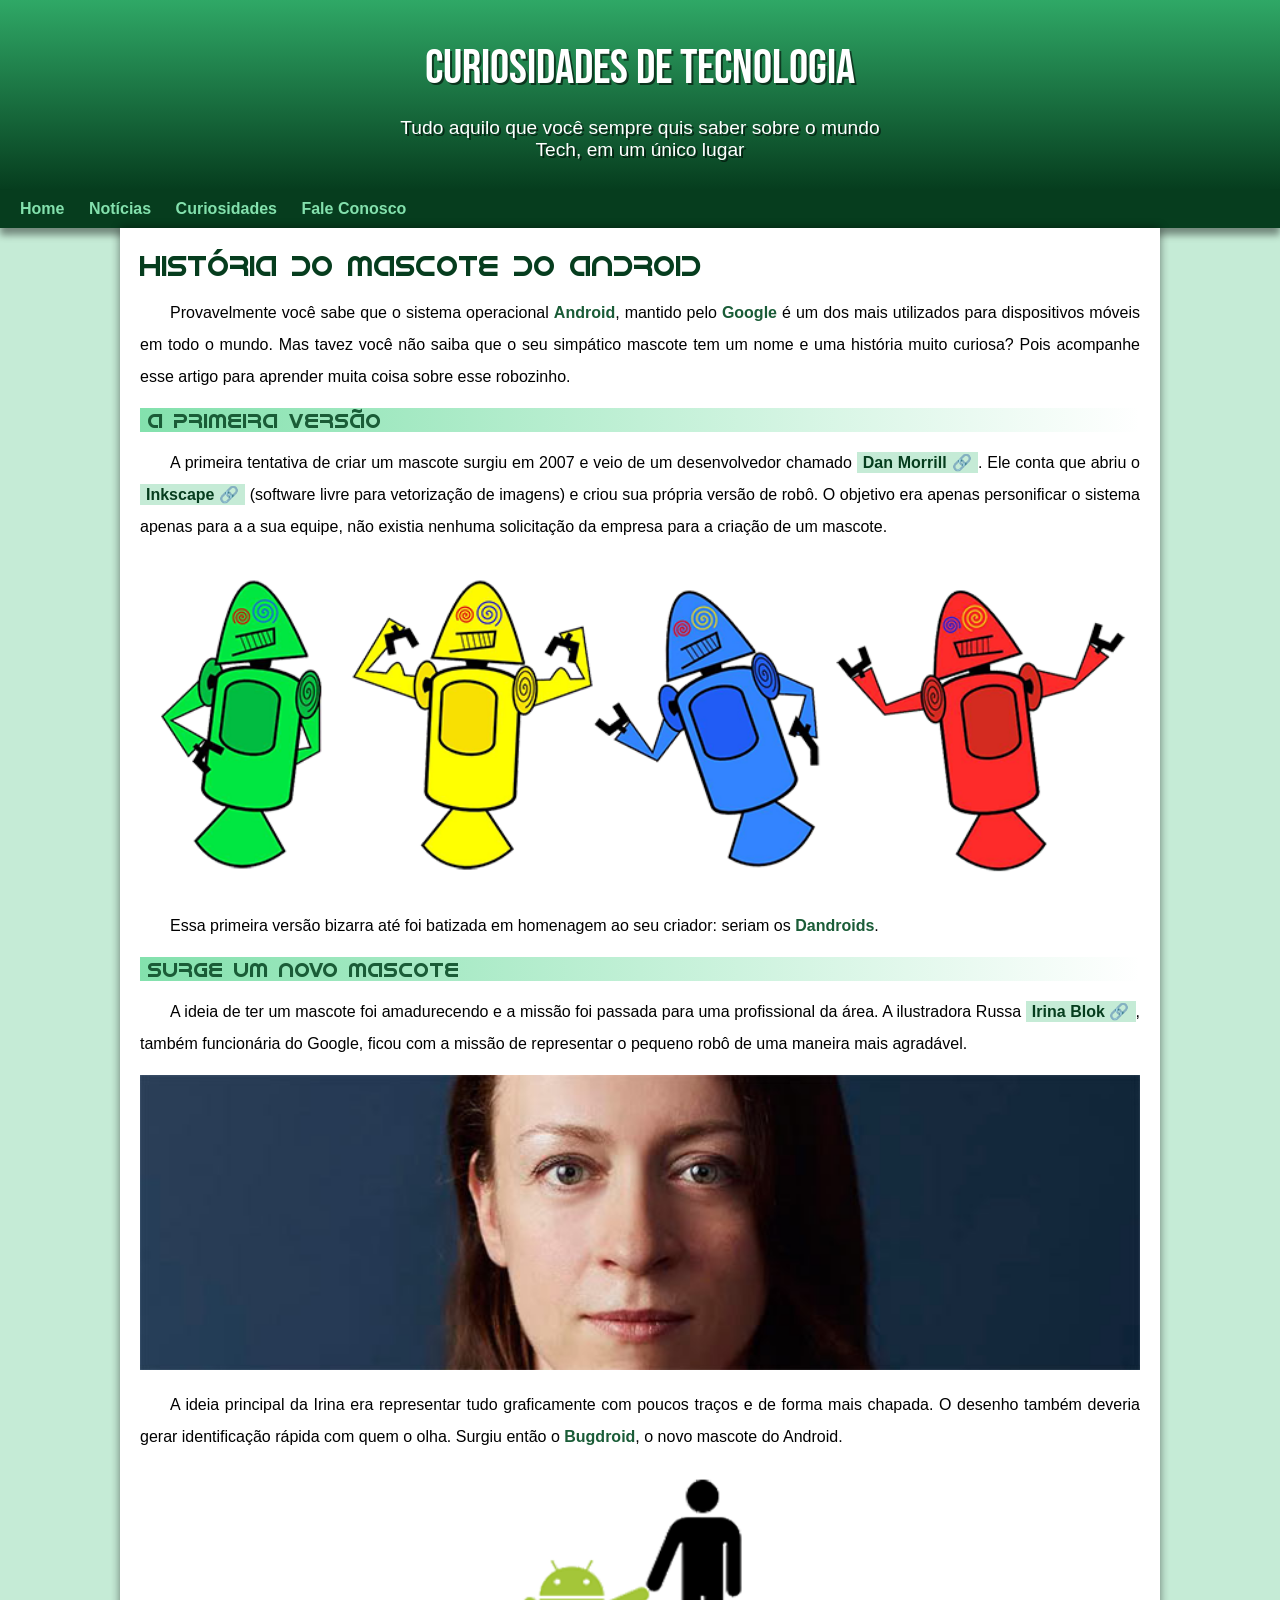
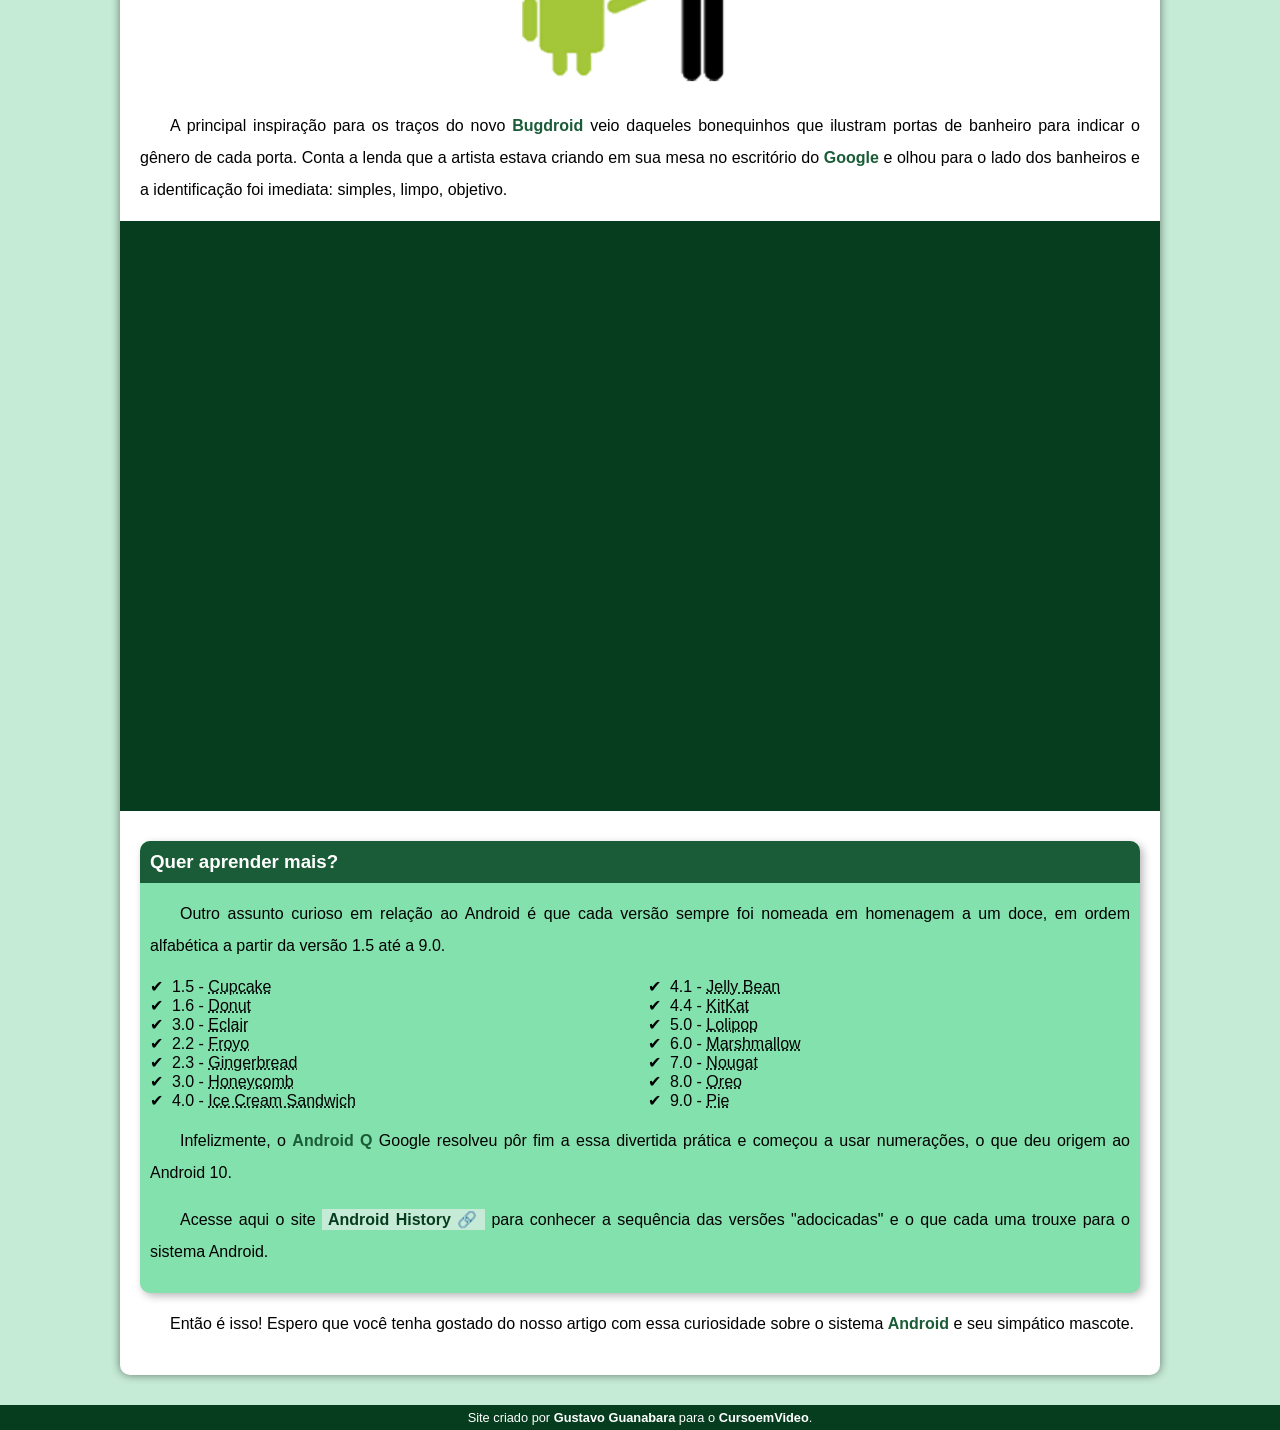
==== index.html @ cdd9ac34 "Novo Site" ====
<!DOCTYPE html>
<html lang="pt-br">
<head>
    <meta charset="UTF-8">
    <meta http-equiv="X-UA-Compatible" content="IE=edge">
    <meta name="viewport" content="width=device-width, initial-scale=1.0">
    <title>Curiosidades Android</title>
    <link rel="shortcut icon" href="imagens\favicon.ico" type="image/x-icon">
    <link rel="stylesheet" href="Style\style.css">
</head>
<body>
    <header>
        <h1>Curiosidades de Tecnologia</h1>
        <p>Tudo aquilo que você sempre quis saber sobre o mundo Tech, em um único lugar</p>
    </header>
    <nav>
        <a href="#">Home</a>
        <a href="#">Notícias</a>
        <a href="#">Curiosidades</a>
        <a href="#">Fale Conosco</a>
    </nav>
    <main>
        <article>
            <h1>História do Mascote do Android</h1>
            <p>Provavelmente você sabe que o sistema operacional <strong>Android</strong>, mantido pelo <strong>Google</strong> é um dos mais utilizados para dispositivos móveis em todo o mundo. Mas tavez você não saiba que o seu simpático mascote tem um nome e uma história muito curiosa? Pois acompanhe esse artigo para aprender muita coisa sobre esse robozinho.</p>
            <h2>A primeira versão</h2>
            <p>A primeira tentativa de criar um mascote surgiu em 2007 e veio de um desenvolvedor chamado <a href="https://androidcommunity.com/dan-morrill-shows-us-the-android-mascot-that-almost-was-20130103/" target="_blank" class="externo">Dan Morrill</a>. Ele conta que abriu o <a href="https://inkscape.org/pt-br/" target="_blank" class="externo">Inkscape</a> (software livre para vetorização de imagens) e criou sua própria versão de robô. O objetivo era apenas personificar o sistema apenas para a a sua equipe, não existia nenhuma solicitação da empresa para a criação de um mascote.</p>
                <picture>
                    <source media="(max-width: 670px)" srcset="imagens\dan-droids-pq.png" type="image/png">
                    <img src="imagens/dan-droids.png" alt="dan droids">
                </picture>
            <p>Essa primeira versão bizarra até foi batizada em homenagem ao seu criador: seriam os <strong>Dandroids</strong>.</p>
            <h2>Surge um novo mascote</h2>
            <p>A ideia de ter um mascote foi amadurecendo e a missão foi passada para uma profissional da área. A ilustradora Russa <a href="https://www.irinablok.com/" target="_blank" class="externo">Irina Blok</a>, também funcionária do Google, ficou com a missão de representar o pequeno robô de uma maneira mais agradável.</p>
                <picture>
                    <source media="(max-width: 670px)" srcset="imagens\irina-blok-pq.jpg" type="image/jpeg">
                    <img src="imagens/irina-blok.jpg" alt="Irina original">
                </picture>
            <p>A ideia principal da Irina era representar tudo graficamente com poucos traços e de forma mais chapada. O desenho também deveria gerar identificação rápida com quem o olha. Surgiu então o <strong>Bugdroid</strong>, o novo mascote do Android.</p>
            <img src="imagens/bugdroid.png" alt="Bugdroid" class="pequena">
            <p>A principal inspiração para os traços do novo <strong>Bugdroid</strong> veio daqueles bonequinhos que ilustram portas de banheiro para indicar o gênero de cada porta. Conta a lenda que a artista estava criando em sua mesa no escritório do <strong>Google</strong> e olhou para o lado dos banheiros e a identificação foi imediata: simples, limpo, objetivo.</p>
            <div class="video"><iframe width="560" height="315" src="https://www.youtube.com/embed/l2UDgpLz20M" title="YouTube video player" frameborder="0" allow="accelerometer; autoplay; clipboard-write; encrypted-media; gyroscope; picture-in-picture" allowfullscreen></iframe></div>
            <aside>
                <h3>Quer aprender mais?</h3>
                <p>Outro assunto curioso em relação ao Android é que cada versão sempre foi nomeada em homenagem a um doce, em ordem alfabética a partir da versão 1.5 até a 9.0.</p>
                <ul>
                    <li>1.5 - <abbr title="Bolo de Copo">Cupcake</abbr></li>
                    <li>1.6 - <abbr title="Rosquinha">Donut</abbr></li>
                    <li>3.0 - <abbr title="Bomba">Eclair</abbr></li>
                    <li>2.2 - <abbr title="Iogurte Congelado">Froyo</abbr></li>
                    <li>2.3 - <abbr title="Biscoito de Gengibre">Gingerbread</abbr></li>
                    <li>3.0 - <abbr title="Favo de Mel">Honeycomb</abbr></li>
                    <li>4.0 - <abbr title="Sanduíche de Sorvete">Ice Cream Sandwich</abbr></li>
                    <li>4.1 - <abbr title="Jujuba">Jelly Bean</abbr></li>
                    <li>4.4 - <abbr title="KitKat">KitKat</abbr></li>
                    <li>5.0 - <abbr title="Pirulito">Lolipop</abbr></li>
                    <li>6.0 - <abbr title="Marshmallow">Marshmallow</abbr></li>
                    <li>7.0 - <abbr title="Torrone">Nougat</abbr></li>
                    <li>8.0 - <abbr title="Oreo">Oreo</abbr></li>
                    <li>9.0 - <abbr title="Torta">Pie</abbr></li>
                </ul>
                <p>Infelizmente, o <strong>Android Q</strong> Google resolveu pôr fim a essa divertida prática e começou a usar numerações, o que deu origem ao Android 10.</p>
                <p>Acesse aqui o site <a href="https://android.com/intl/en_uk/history/#/donut" target="_blank" class="externo">Android History</a> para conhecer a sequência das versões "adocicadas" e o que cada uma trouxe para o sistema Android.</p>
            </aside>
            <p>Então é isso! Espero que você tenha gostado do nosso artigo com essa curiosidade sobre o sistema <strong>Android</strong> e seu simpático mascote.</p>
        </article>
    </main>
    <footer>
        Site criado por <a href="https://gustavoguanabara.github.io/" target="_blank">Gustavo Guanabara</a> para o <a href="https://www.youtube.com/c/CursoemV%C3%ADdeo" target="_blank">CursoemVideo</a>.
    </footer>
</body>
</html>
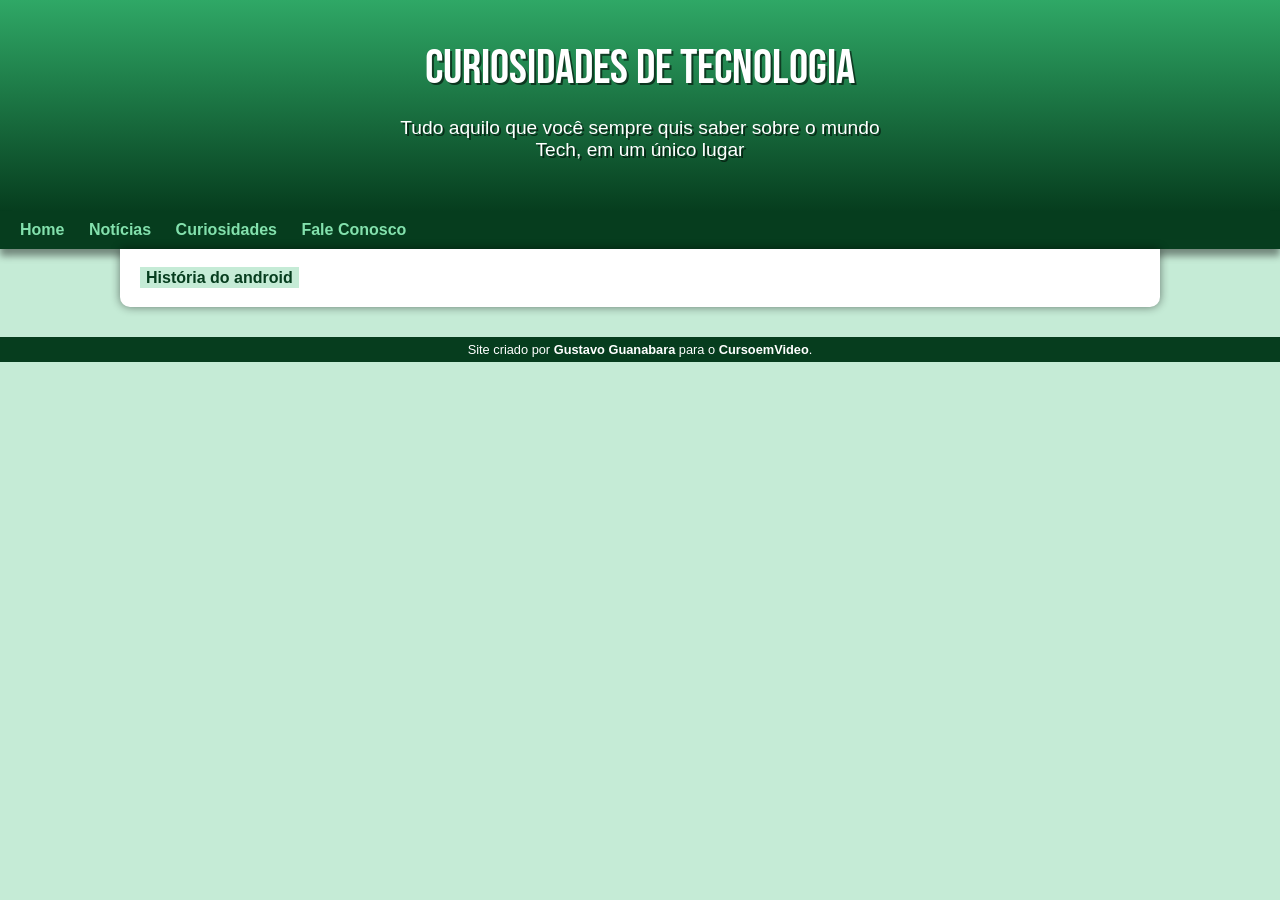
==== commit 301de8a6: "Atualização Projeto pessoal" ====
--- a/index.html
+++ b/index.html
@@ -4,9 +4,10 @@
     <meta charset="UTF-8">
     <meta http-equiv="X-UA-Compatible" content="IE=edge">
     <meta name="viewport" content="width=device-width, initial-scale=1.0">
-    <title>Curiosidades Android</title>
+    <title>Curiosidades</title>
     <link rel="shortcut icon" href="imagens\favicon.ico" type="image/x-icon">
     <link rel="stylesheet" href="Style\style.css">
+</head>
 </head>
 <body>
     <header>
@@ -16,54 +17,11 @@
     <nav>
         <a href="#">Home</a>
         <a href="#">Notícias</a>
-        <a href="#">Curiosidades</a>
+        <a href="index.html">Curiosidades</a>
         <a href="#">Fale Conosco</a>
     </nav>
     <main>
-        <article>
-            <h1>História do Mascote do Android</h1>
-            <p>Provavelmente você sabe que o sistema operacional <strong>Android</strong>, mantido pelo <strong>Google</strong> é um dos mais utilizados para dispositivos móveis em todo o mundo. Mas tavez você não saiba que o seu simpático mascote tem um nome e uma história muito curiosa? Pois acompanhe esse artigo para aprender muita coisa sobre esse robozinho.</p>
-            <h2>A primeira versão</h2>
-            <p>A primeira tentativa de criar um mascote surgiu em 2007 e veio de um desenvolvedor chamado <a href="https://androidcommunity.com/dan-morrill-shows-us-the-android-mascot-that-almost-was-20130103/" target="_blank" class="externo">Dan Morrill</a>. Ele conta que abriu o <a href="https://inkscape.org/pt-br/" target="_blank" class="externo">Inkscape</a> (software livre para vetorização de imagens) e criou sua própria versão de robô. O objetivo era apenas personificar o sistema apenas para a a sua equipe, não existia nenhuma solicitação da empresa para a criação de um mascote.</p>
-                <picture>
-                    <source media="(max-width: 670px)" srcset="imagens\dan-droids-pq.png" type="image/png">
-                    <img src="imagens/dan-droids.png" alt="dan droids">
-                </picture>
-            <p>Essa primeira versão bizarra até foi batizada em homenagem ao seu criador: seriam os <strong>Dandroids</strong>.</p>
-            <h2>Surge um novo mascote</h2>
-            <p>A ideia de ter um mascote foi amadurecendo e a missão foi passada para uma profissional da área. A ilustradora Russa <a href="https://www.irinablok.com/" target="_blank" class="externo">Irina Blok</a>, também funcionária do Google, ficou com a missão de representar o pequeno robô de uma maneira mais agradável.</p>
-                <picture>
-                    <source media="(max-width: 670px)" srcset="imagens\irina-blok-pq.jpg" type="image/jpeg">
-                    <img src="imagens/irina-blok.jpg" alt="Irina original">
-                </picture>
-            <p>A ideia principal da Irina era representar tudo graficamente com poucos traços e de forma mais chapada. O desenho também deveria gerar identificação rápida com quem o olha. Surgiu então o <strong>Bugdroid</strong>, o novo mascote do Android.</p>
-            <img src="imagens/bugdroid.png" alt="Bugdroid" class="pequena">
-            <p>A principal inspiração para os traços do novo <strong>Bugdroid</strong> veio daqueles bonequinhos que ilustram portas de banheiro para indicar o gênero de cada porta. Conta a lenda que a artista estava criando em sua mesa no escritório do <strong>Google</strong> e olhou para o lado dos banheiros e a identificação foi imediata: simples, limpo, objetivo.</p>
-            <div class="video"><iframe width="560" height="315" src="https://www.youtube.com/embed/l2UDgpLz20M" title="YouTube video player" frameborder="0" allow="accelerometer; autoplay; clipboard-write; encrypted-media; gyroscope; picture-in-picture" allowfullscreen></iframe></div>
-            <aside>
-                <h3>Quer aprender mais?</h3>
-                <p>Outro assunto curioso em relação ao Android é que cada versão sempre foi nomeada em homenagem a um doce, em ordem alfabética a partir da versão 1.5 até a 9.0.</p>
-                <ul>
-                    <li>1.5 - <abbr title="Bolo de Copo">Cupcake</abbr></li>
-                    <li>1.6 - <abbr title="Rosquinha">Donut</abbr></li>
-                    <li>3.0 - <abbr title="Bomba">Eclair</abbr></li>
-                    <li>2.2 - <abbr title="Iogurte Congelado">Froyo</abbr></li>
-                    <li>2.3 - <abbr title="Biscoito de Gengibre">Gingerbread</abbr></li>
-                    <li>3.0 - <abbr title="Favo de Mel">Honeycomb</abbr></li>
-                    <li>4.0 - <abbr title="Sanduíche de Sorvete">Ice Cream Sandwich</abbr></li>
-                    <li>4.1 - <abbr title="Jujuba">Jelly Bean</abbr></li>
-                    <li>4.4 - <abbr title="KitKat">KitKat</abbr></li>
-                    <li>5.0 - <abbr title="Pirulito">Lolipop</abbr></li>
-                    <li>6.0 - <abbr title="Marshmallow">Marshmallow</abbr></li>
-                    <li>7.0 - <abbr title="Torrone">Nougat</abbr></li>
-                    <li>8.0 - <abbr title="Oreo">Oreo</abbr></li>
-                    <li>9.0 - <abbr title="Torta">Pie</abbr></li>
-                </ul>
-                <p>Infelizmente, o <strong>Android Q</strong> Google resolveu pôr fim a essa divertida prática e começou a usar numerações, o que deu origem ao Android 10.</p>
-                <p>Acesse aqui o site <a href="https://android.com/intl/en_uk/history/#/donut" target="_blank" class="externo">Android History</a> para conhecer a sequência das versões "adocicadas" e o que cada uma trouxe para o sistema Android.</p>
-            </aside>
-            <p>Então é isso! Espero que você tenha gostado do nosso artigo com essa curiosidade sobre o sistema <strong>Android</strong> e seu simpático mascote.</p>
-        </article>
+        <a href="História android.html">História do android</a>
     </main>
     <footer>
         Site criado por <a href="https://gustavoguanabara.github.io/" target="_blank">Gustavo Guanabara</a> para o <a href="https://www.youtube.com/c/CursoemV%C3%ADdeo" target="_blank">CursoemVideo</a>.
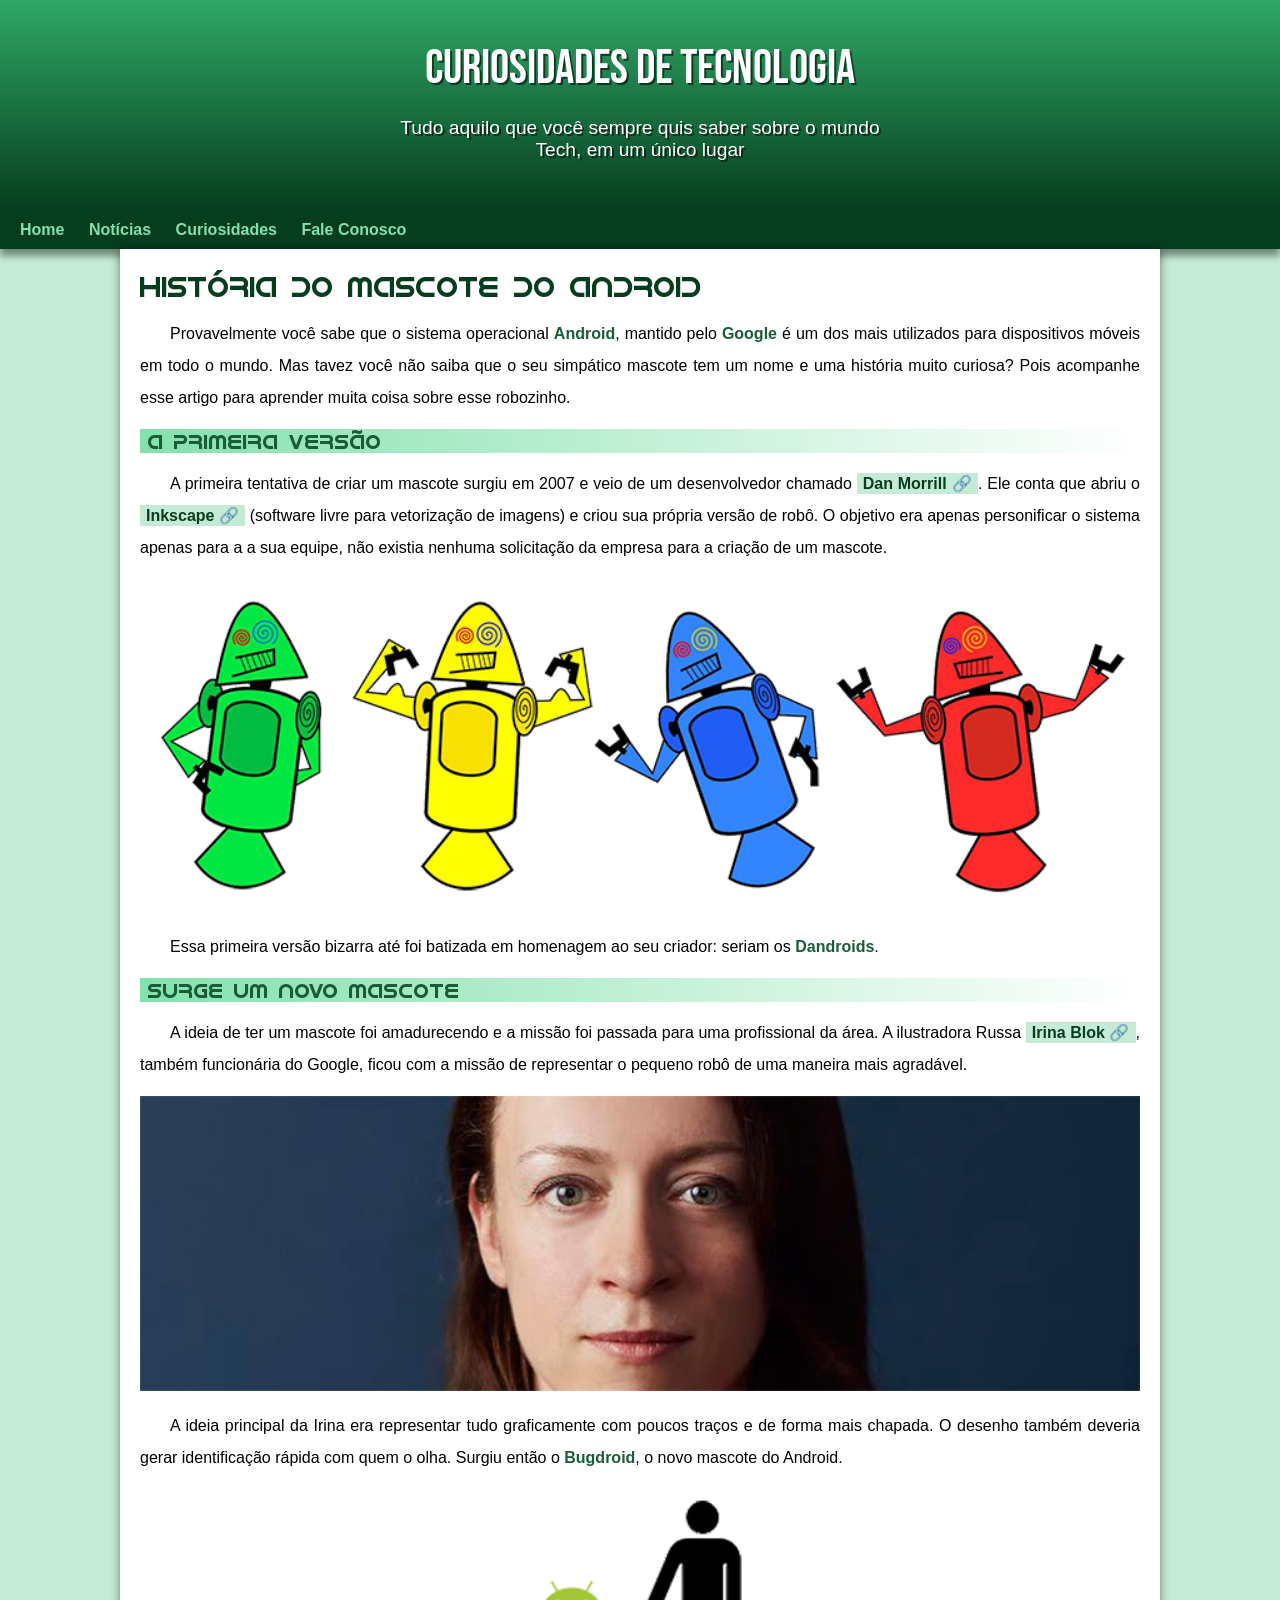
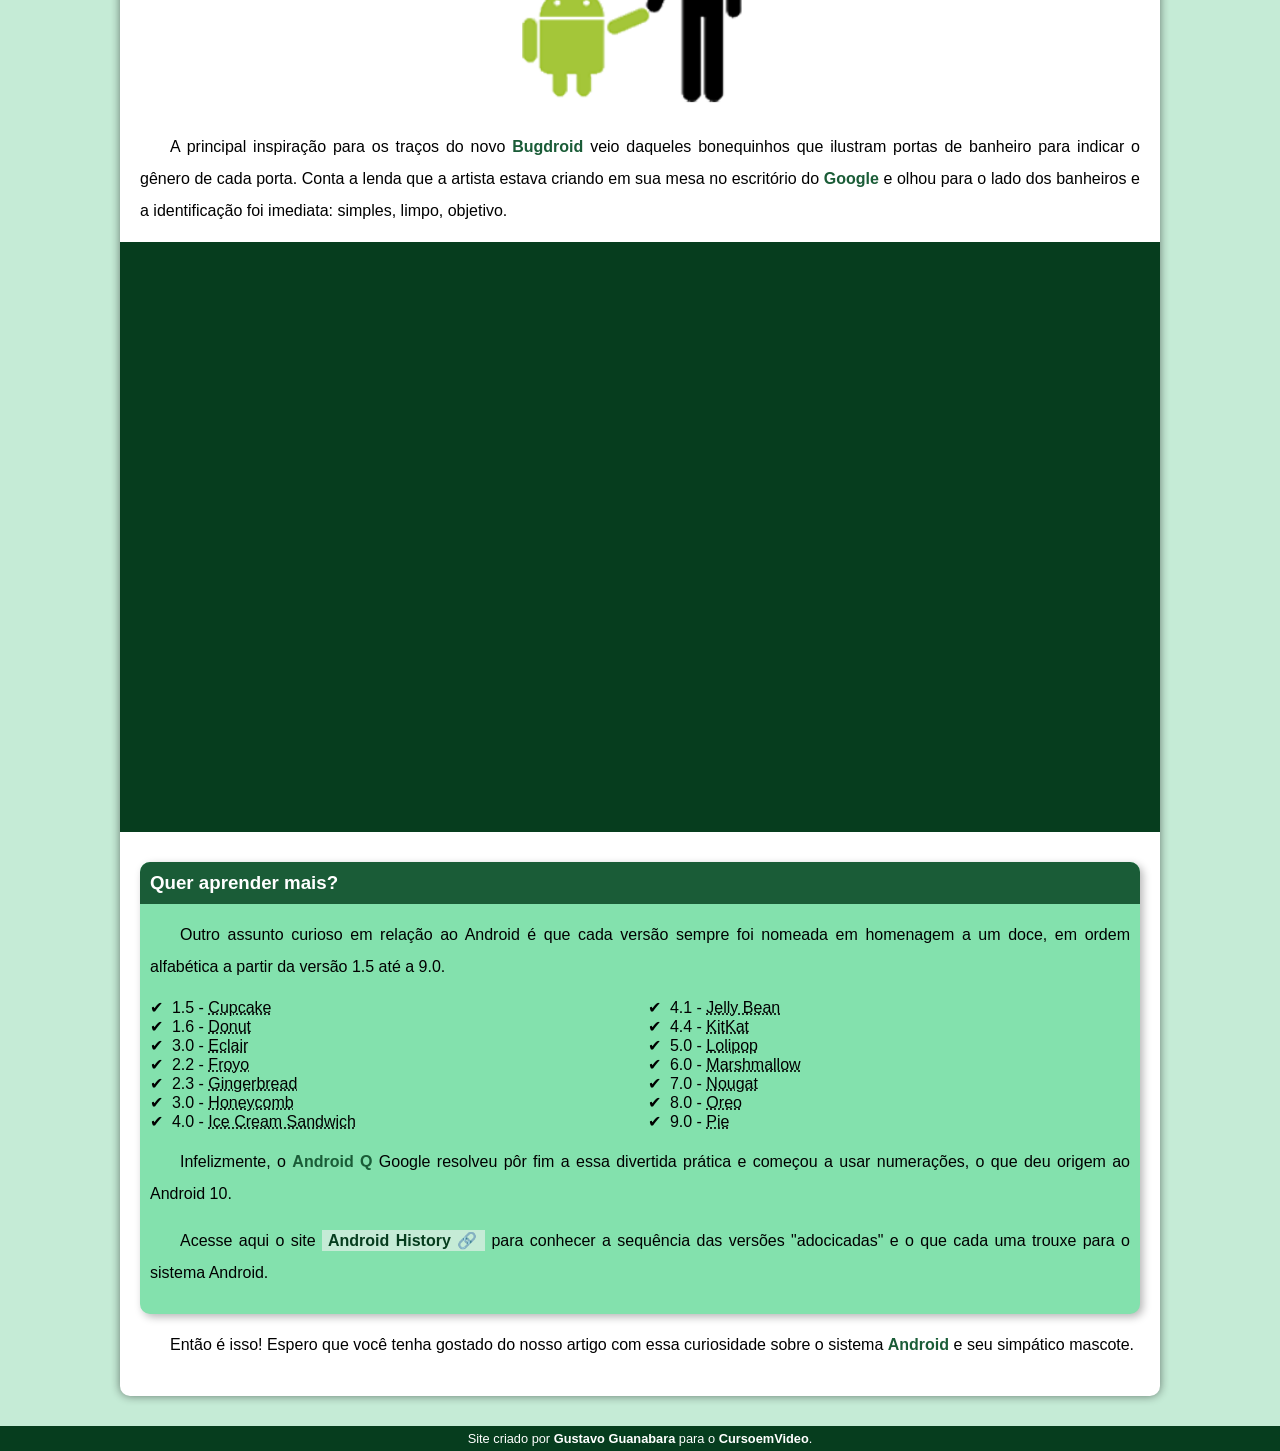
==== commit 0983c56b: "Projeto android" ====
--- a/index.html
+++ b/index.html
@@ -4,10 +4,9 @@
     <meta charset="UTF-8">
     <meta http-equiv="X-UA-Compatible" content="IE=edge">
     <meta name="viewport" content="width=device-width, initial-scale=1.0">
-    <title>Curiosidades</title>
+    <title>Curiosidades Android</title>
     <link rel="shortcut icon" href="imagens\favicon.ico" type="image/x-icon">
     <link rel="stylesheet" href="Style\style.css">
-</head>
 </head>
 <body>
     <header>
@@ -21,7 +20,50 @@
         <a href="#">Fale Conosco</a>
     </nav>
     <main>
-        <a href="História android.html">História do android</a>
+        <article>
+            <h1>História do Mascote do Android</h1>
+            <p>Provavelmente você sabe que o sistema operacional <strong>Android</strong>, mantido pelo <strong>Google</strong> é um dos mais utilizados para dispositivos móveis em todo o mundo. Mas tavez você não saiba que o seu simpático mascote tem um nome e uma história muito curiosa? Pois acompanhe esse artigo para aprender muita coisa sobre esse robozinho.</p>
+            <h2>A primeira versão</h2>
+            <p>A primeira tentativa de criar um mascote surgiu em 2007 e veio de um desenvolvedor chamado <a href="https://androidcommunity.com/dan-morrill-shows-us-the-android-mascot-that-almost-was-20130103/" target="_blank" class="externo">Dan Morrill</a>. Ele conta que abriu o <a href="https://inkscape.org/pt-br/" target="_blank" class="externo">Inkscape</a> (software livre para vetorização de imagens) e criou sua própria versão de robô. O objetivo era apenas personificar o sistema apenas para a a sua equipe, não existia nenhuma solicitação da empresa para a criação de um mascote.</p>
+                <picture>
+                    <source media="(max-width: 670px)" srcset="imagens\dan-droids-pq.png" type="image/png">
+                    <img src="imagens/dan-droids.png" alt="dan droids">
+                </picture>
+            <p>Essa primeira versão bizarra até foi batizada em homenagem ao seu criador: seriam os <strong>Dandroids</strong>.</p>
+            <h2>Surge um novo mascote</h2>
+            <p>A ideia de ter um mascote foi amadurecendo e a missão foi passada para uma profissional da área. A ilustradora Russa <a href="https://www.irinablok.com/" target="_blank" class="externo">Irina Blok</a>, também funcionária do Google, ficou com a missão de representar o pequeno robô de uma maneira mais agradável.</p>
+                <picture>
+                    <source media="(max-width: 670px)" srcset="imagens\irina-blok-pq.jpg" type="image/jpeg">
+                    <img src="imagens/irina-blok.jpg" alt="Irina original">
+                </picture>
+            <p>A ideia principal da Irina era representar tudo graficamente com poucos traços e de forma mais chapada. O desenho também deveria gerar identificação rápida com quem o olha. Surgiu então o <strong>Bugdroid</strong>, o novo mascote do Android.</p>
+            <img src="imagens/bugdroid.png" alt="Bugdroid" class="pequena">
+            <p>A principal inspiração para os traços do novo <strong>Bugdroid</strong> veio daqueles bonequinhos que ilustram portas de banheiro para indicar o gênero de cada porta. Conta a lenda que a artista estava criando em sua mesa no escritório do <strong>Google</strong> e olhou para o lado dos banheiros e a identificação foi imediata: simples, limpo, objetivo.</p>
+            <div class="video"><iframe width="560" height="315" src="https://www.youtube.com/embed/l2UDgpLz20M" title="YouTube video player" frameborder="0" allow="accelerometer; autoplay; clipboard-write; encrypted-media; gyroscope; picture-in-picture" allowfullscreen></iframe></div>
+            <aside>
+                <h3>Quer aprender mais?</h3>
+                <p>Outro assunto curioso em relação ao Android é que cada versão sempre foi nomeada em homenagem a um doce, em ordem alfabética a partir da versão 1.5 até a 9.0.</p>
+                <ul>
+                    <li>1.5 - <abbr title="Bolo de Copo">Cupcake</abbr></li>
+                    <li>1.6 - <abbr title="Rosquinha">Donut</abbr></li>
+                    <li>3.0 - <abbr title="Bomba">Eclair</abbr></li>
+                    <li>2.2 - <abbr title="Iogurte Congelado">Froyo</abbr></li>
+                    <li>2.3 - <abbr title="Biscoito de Gengibre">Gingerbread</abbr></li>
+                    <li>3.0 - <abbr title="Favo de Mel">Honeycomb</abbr></li>
+                    <li>4.0 - <abbr title="Sanduíche de Sorvete">Ice Cream Sandwich</abbr></li>
+                    <li>4.1 - <abbr title="Jujuba">Jelly Bean</abbr></li>
+                    <li>4.4 - <abbr title="KitKat">KitKat</abbr></li>
+                    <li>5.0 - <abbr title="Pirulito">Lolipop</abbr></li>
+                    <li>6.0 - <abbr title="Marshmallow">Marshmallow</abbr></li>
+                    <li>7.0 - <abbr title="Torrone">Nougat</abbr></li>
+                    <li>8.0 - <abbr title="Oreo">Oreo</abbr></li>
+                    <li>9.0 - <abbr title="Torta">Pie</abbr></li>
+                </ul>
+                <p>Infelizmente, o <strong>Android Q</strong> Google resolveu pôr fim a essa divertida prática e começou a usar numerações, o que deu origem ao Android 10.</p>
+                <p>Acesse aqui o site <a href="https://android.com/intl/en_uk/history/#/donut" target="_blank" class="externo">Android History</a> para conhecer a sequência das versões "adocicadas" e o que cada uma trouxe para o sistema Android.</p>
+            </aside>
+            <p>Então é isso! Espero que você tenha gostado do nosso artigo com essa curiosidade sobre o sistema <strong>Android</strong> e seu simpático mascote.</p>
+        </article>
     </main>
     <footer>
         Site criado por <a href="https://gustavoguanabara.github.io/" target="_blank">Gustavo Guanabara</a> para o <a href="https://www.youtube.com/c/CursoemV%C3%ADdeo" target="_blank">CursoemVideo</a>.
